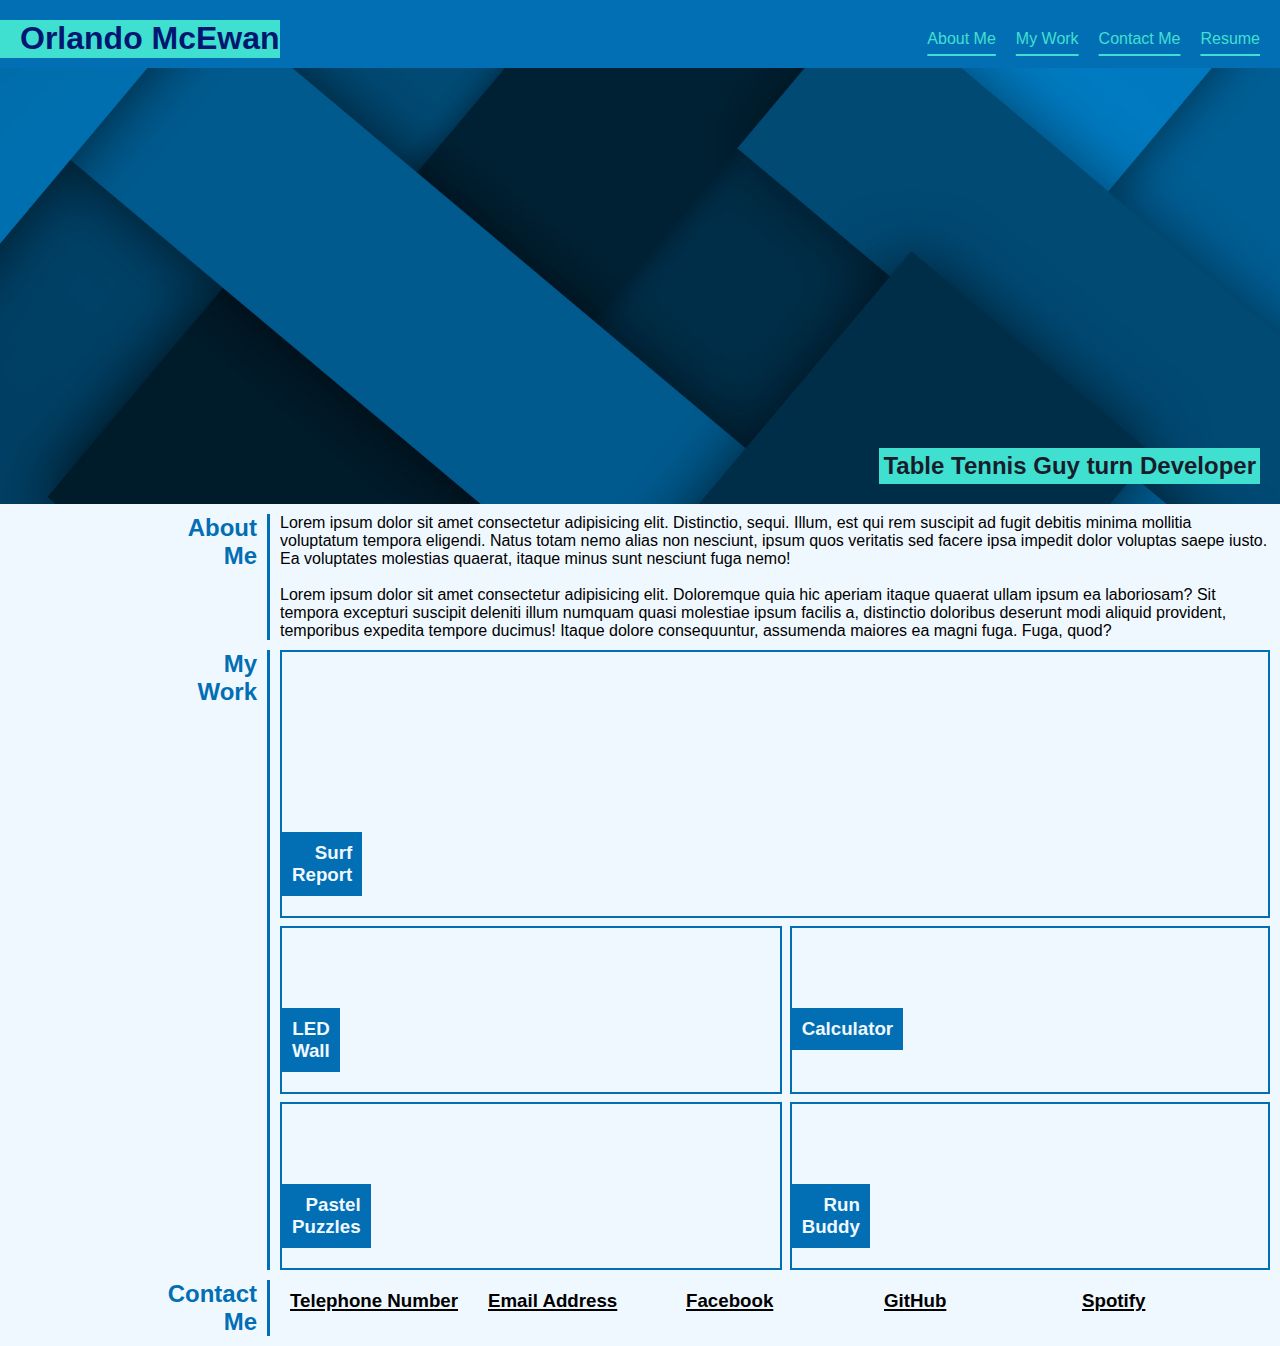
==== index.html @ d7944076 "clean up html and finish the outline with css" ====
<!DOCTYPE html>
<html lang="en">
    <head>
        <meta charset="UTF-8">
        <meta http-equiv="X-UA-Compatible" content="IE=edge">
        <meta name="viewport" content="width=device-width, initial-scale=1.0">
        <title>Orlando's Developer Portfolio</title>
        <link rel="stylesheet" href="assets/css/stylesheet.css" />
    </head>

    <body>
        <header>
            <h1>
                <a href="./index.html">Orlando McEwan</a>
            </h1>
            
            <!-- Navigation Section -->
            <nav>
                <ul>
                    <li>
                        <a href="#About-Me">About Me</a>
                    </li>
                    <li>
                        <a href="#Work"> My Work</a>
                    </li>
                    <li>
                        <a href="#Contact-Me">Contact Me</a>
                    </li>
                    <li>
                        <a href="#">Resume</a>
                    </li>
                </ul>
            </nav>
        </header>

        <!-- Hero Section -->
        <section class="hero">
            <h2>Table Tennis Guy turn Developer</h2>
        </section>

        <!-- About Me Section -->
        <section class="my-info">
            <div>
                <h2 id="About-Me">
                    <p>About</p>
                    <p>Me</p>
                </h2>
            </div>
            <article>
                <p>
                    Lorem ipsum dolor sit amet consectetur adipisicing elit. Distinctio, sequi. 
                    Illum, est qui rem suscipit ad fugit debitis minima mollitia voluptatum tempora eligendi. 
                    Natus totam nemo alias non nesciunt, ipsum quos veritatis sed facere ipsa impedit dolor voluptas saepe iusto. 
                    Ea voluptates molestias quaerat, itaque minus sunt nesciunt fuga nemo!
                </p>
                <br />
                <p>
                    Lorem ipsum dolor sit amet consectetur adipisicing elit. Doloremque quia hic aperiam itaque quaerat ullam ipsum ea laboriosam? 
                    Sit tempora excepturi suscipit deleniti illum numquam quasi molestiae ipsum facilis a, distinctio doloribus deserunt modi aliquid 
                    provident, temporibus expedita tempore ducimus! Itaque dolore consequuntur, assumenda maiores ea magni fuga. Fuga, quod?
                </p>
            </article>

        </section>

        <!-- Work/Resume -->
        <section class="my-work">
            <div>
                <h2 id="Work">
                    <p>My</p>
                    <p>Work</p>
                </h2>
            </div>
            <div class="projects">
                <div class="surf-report">
                    <h3>
                        <p>Surf</p>
                        <p>Report</p>
                    </h3>
                </div>
                <div class="led-wall">
                    <h3>
                        <p>LED</p>
                        <p>Wall</p>
                    </h3>
                </div>
                <div class="calculator">
                    <h3>Calculator</h3>
                </div>
                <div class="pastel-puzzles">
                    <h3>
                        <p>Pastel</p>
                        <p>Puzzles</p>
                    </h3>
                </div>
                <div class="run-buddy">
                    <h3>
                        <p>Run</p>
                        <p>Buddy</p>
                    </h3>
                </div>
            </div>
        </section>

        <!-- Contact Me Section -->
        <section class="contact-info">
            <div>
                <h2 id="Contact-Me">
                    <p>Contact</p>
                    <p>Me</p>
                </h2>
            </div>
            <section class="personal-info">
                <div>
                    <h3>Telephone Number</h3>
                </div>
                <div>
                    <h3>Email Address</h3>
                </div>
                <div>
                    <h3>Facebook</h3>
                </div>
                <div>
                    <h3>GitHub</h3>
                </div>
                <div>
                    <h3>Spotify</h3>
                </div>

            </section>
        </section>
    </body>
</html>
---- assets/css/stylesheet.css ----
* {
    margin: 0;
    padding: 0;
    box-sizing: border-box;
}

body {
    font-family: Arial, Helvetica, sans-serif;
    background-color: aliceblue;
}

/* Header styling starts here */
header {
    padding: 20px 10px 10px 0;
    display: flex;
    flex-flow: row wrap;
    justify-content: space-between;
    background-color: rgb(2, 110, 180);
}

header h1 {
    background-color: turquoise;
    padding: 0 0 0 20px;
}

header h1 a {
    color: rgb(0 23 114);
    text-decoration: none;
}

header nav ul {
    display: flex;
    flex-flow: row wrap;
    justify-content: space-between;
    list-style: none;
}

header nav ul li a {
    display: inline-block;
    padding: 10px 10px;
    text-decoration: underline 2px;
    text-underline-offset: 10px;
    color: turquoise;
}
/* Header styling ends here */

/* Hero styling begins here */
.hero {
    background-image: url("../images/hero-img-3.jpeg");
    background-size: cover;
    background-position:center;
    padding: 200px;
    display: flex;
    flex-flow: row wrap;
    justify-content: flex-end;
}

.hero h2 {
    color: rgba(24, 28, 44, 1);
    background-color: turquoise;
    position: relative;
    left: 180px;
    top: 180px;
    padding: 4px;
}
/* Hero styling ends here */

/* About Me styling starts here */
.my-info {
    display: flex;
    flex-flow: row wrap;
    justify-content: center;
    margin: 10px;
}

.my-info div {
    flex-basis: 15%;
    flex-grow: 1;
}

.my-info h2 {
    text-align: right;
    color: rgb(2 110 180);
}

.my-info article {
    border-left: solid 3px rgb(2 110 180);
    margin: 0 0 0 10px;
    padding: 0 0 0 10px;
    flex-basis: 75%;
    flex-grow: 1;
}
/* About Me styling ends here */

/* Work styling starts here */
.my-work {
    display: flex;
    flex-flow: row wrap;
    justify-content: center;
    margin: 10px;
}

.my-work div {
    flex-basis: 15%;
    flex-grow: 1;
}

.my-work h2 {
    text-align: right;
    color: rgb(2 110 180);
}

div.projects {
    display: flex;
    flex-flow: row wrap;
    justify-content: flex-start;
    border-left: solid 3px rgb(2 110 180);
    margin: 0 0 0 10px;
    padding: 0 0 0 10px;
    flex-basis: 75%;
    flex-grow: 1;
}

div.surf-report  {
    border:solid 2px rgb(2 110 180);
    margin: 0 0 4px 0;
    flex-basis: 100%;
    padding: 100px;
    display: flex;
    flex-flow: row wrap;
    justify-content: flex-start;
}

.surf-report h3 {
    background-color: rgb(2 110 180);
    position: relative;
    top: 80px;
    right: 100px;
    text-align: right;
    width: fit-content;
    padding: 10px;
    color: aliceblue;
}

div.led-wall {
    flex-basis: 50%;
    border: solid 2px rgb(2 110 180);
    margin: 4px 4px 4px 0;
    padding: 50px;
}

.led-wall h3 {
    background-color: rgb(2 110 180);
    position: relative;
    top: 30px;
    right: 50px;
    text-align: right;
    width: fit-content;
    padding: 10px;
    color: aliceblue;
}
    
div.calculator {
    border:solid 2px rgb(2 110 180);
    margin: 4px 0px 4px 4px;
    flex-grow: 50;
    padding: 50px;
}
    
.calculator h3 {
    background-color: rgb(2 110 180);
    position: relative;
    top: 30px;
    right: 50px;
    text-align: right;
    width: fit-content;
    padding: 10px;
    color: aliceblue;
} 

div.pastel-puzzles {
    flex-basis: 50%;
    border: solid 2px rgb(2 110 180);
    margin: 4px 4px 0px 0;
    padding: 50px;
}
    
.pastel-puzzles h3 {
    background-color: rgb(2 110 180);
    position: relative;
    top: 30px;
    right: 50px;
    text-align: right;
    width: fit-content;
    padding: 10px;
    color: aliceblue;
}
    
div.run-buddy {
    border:solid 2px rgb(2 110 180);
    margin: 4px 0px 0px 4px;
    flex-grow: 50;
    padding: 50px;
}
    
.run-buddy h3 {
    background-color: rgb(2 110 180);
    position: relative;
    top: 30px;
    right: 50px;
    text-align: right;
    width: fit-content;
    padding: 10px;
    color: aliceblue;
}

.contact-info {
    display: flex;
    flex-flow: row wrap;
    justify-content: center;
    margin: 10px;
}

.contact-info div {
    flex-basis: 15%;
    flex-grow:1;
}

.contact-info h2 {
    text-align: right;
    color: rgb(2 110 180);
}


.personal-info {
    display: flex;
    flex-flow: row wrap;
    justify-content: flex-start;
}

section.personal-info {
    border-left: solid 3px rgb(2 110 180);
    margin: 0 0 0 10px;
    padding: 0 0 0 10px;
    flex-basis: 75%;
    flex-grow:1;
}

.personal-info div {
    padding: 10px 10px;
    text-decoration: underline 2px;
    text-underline-offset: 2px;
    flex-basis: 20%
}
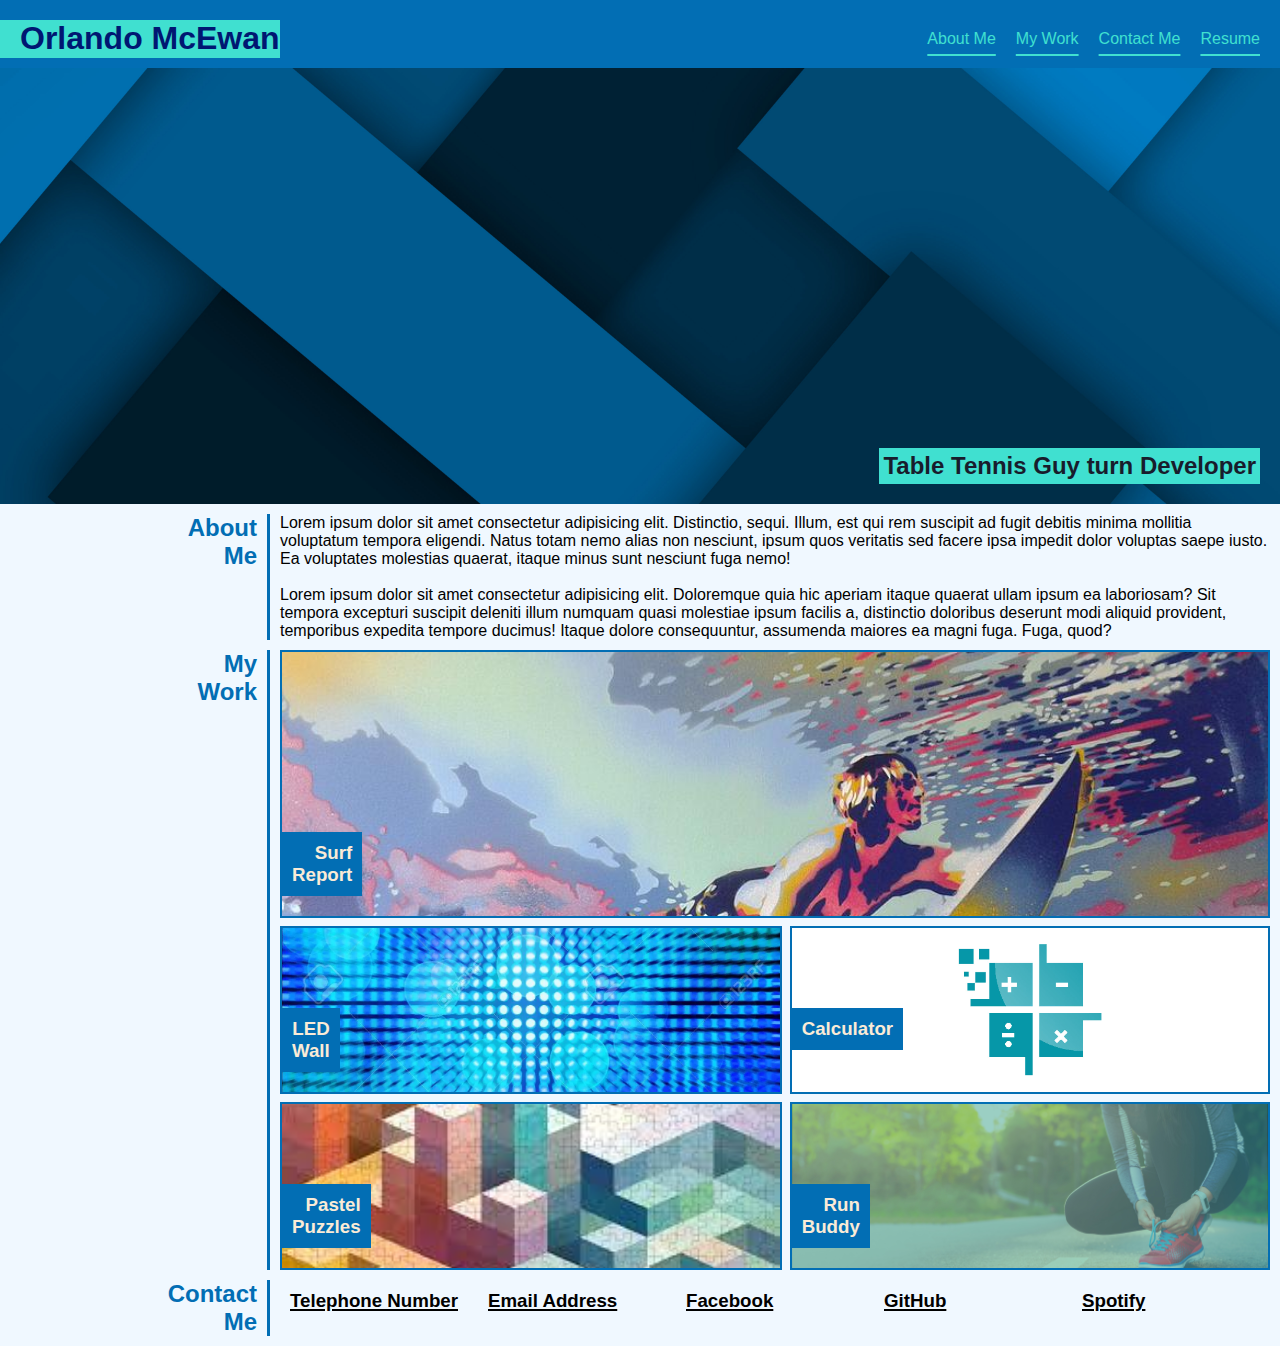
==== commit c00b5085: "add placeholder folders to my work" ====
--- a/index.html
+++ b/index.html
@@ -74,29 +74,41 @@
             <div class="projects">
                 <div class="surf-report">
                     <h3>
-                        <p>Surf</p>
-                        <p>Report</p>
+                        <a href="#">
+                            <p>Surf</p>
+                            <p>Report</p>
+                        </a>
                     </h3>
                 </div>
                 <div class="led-wall">
                     <h3>
-                        <p>LED</p>
-                        <p>Wall</p>
+                        <a href="#">
+                            <p>LED</p>
+                            <p>Wall</p>
+                        </a>
                     </h3>
                 </div>
                 <div class="calculator">
-                    <h3>Calculator</h3>
+                    <h3>
+                        <a href="#">
+                            Calculator
+                        </a>
+                    </h3>
                 </div>
                 <div class="pastel-puzzles">
                     <h3>
-                        <p>Pastel</p>
-                        <p>Puzzles</p>
+                        <a href="#">
+                            <p>Pastel</p>
+                            <p>Puzzles</p>
+                        </a>
                     </h3>
                 </div>
                 <div class="run-buddy">
                     <h3>
-                        <p>Run</p>
-                        <p>Buddy</p>
+                        <a href="https://omcewan.github.io/run-buddy/">
+                            <p>Run</p>
+                            <p>Buddy</p>
+                        </a>
                     </h3>
                 </div>
             </div>
--- a/assets/css/stylesheet.css
+++ b/assets/css/stylesheet.css
@@ -129,6 +129,9 @@
     display: flex;
     flex-flow: row wrap;
     justify-content: flex-start;
+    background-image: url("../images/surf-img.jpeg");
+    background-position: center;
+    background-size: cover;
 }
 
 .surf-report h3 {
@@ -139,14 +142,20 @@
     text-align: right;
     width: fit-content;
     padding: 10px;
-    color: aliceblue;
+}
+
+.surf-report a {
+    text-decoration: none;
+    color:antiquewhite
 }
 
 div.led-wall {
     flex-basis: 50%;
     border: solid 2px rgb(2 110 180);
     margin: 4px 4px 4px 0;
-    padding: 50px;
+    padding: 50px;background-image: url("../images/led-img.webp");
+    background-position: center;
+    background-size: cover;
 }
 
 .led-wall h3 {
@@ -157,7 +166,11 @@
     text-align: right;
     width: fit-content;
     padding: 10px;
-    color: aliceblue;
+}
+
+.led-wall a {
+    text-decoration: none;
+    color:antiquewhite
 }
     
 div.calculator {
@@ -165,6 +178,9 @@
     margin: 4px 0px 4px 4px;
     flex-grow: 50;
     padding: 50px;
+    background-image: url("../images/calculator-img.jpeg");
+    background-position: center;
+    background-size: cover;
 }
     
 .calculator h3 {
@@ -175,14 +191,26 @@
     text-align: right;
     width: fit-content;
     padding: 10px;
-    color: aliceblue;
 } 
+
+.calculator a {
+    text-decoration: none;
+    color:antiquewhite
+}
 
 div.pastel-puzzles {
     flex-basis: 50%;
     border: solid 2px rgb(2 110 180);
     margin: 4px 4px 0px 0;
     padding: 50px;
+    background-image: url("../images/pastel-puzzle-img.jpeg");
+    background-position: center;
+    background-size: cover;
+}
+
+.pastel-puzzles a {
+    text-decoration: none;
+    color:antiquewhite
 }
     
 .pastel-puzzles h3 {
@@ -193,7 +221,7 @@
     text-align: right;
     width: fit-content;
     padding: 10px;
-    color: aliceblue;
+    color:antiquewhite;
 }
     
 div.run-buddy {
@@ -201,6 +229,9 @@
     margin: 4px 0px 0px 4px;
     flex-grow: 50;
     padding: 50px;
+    background-image: url("../images/hero-bg.jpeg");
+    background-position: center;
+    background-size: cover;
 }
     
 .run-buddy h3 {
@@ -211,7 +242,11 @@
     text-align: right;
     width: fit-content;
     padding: 10px;
-    color: aliceblue;
+}
+
+.run-buddy a {
+    text-decoration: none;
+    color:antiquewhite
 }
 
 .contact-info {
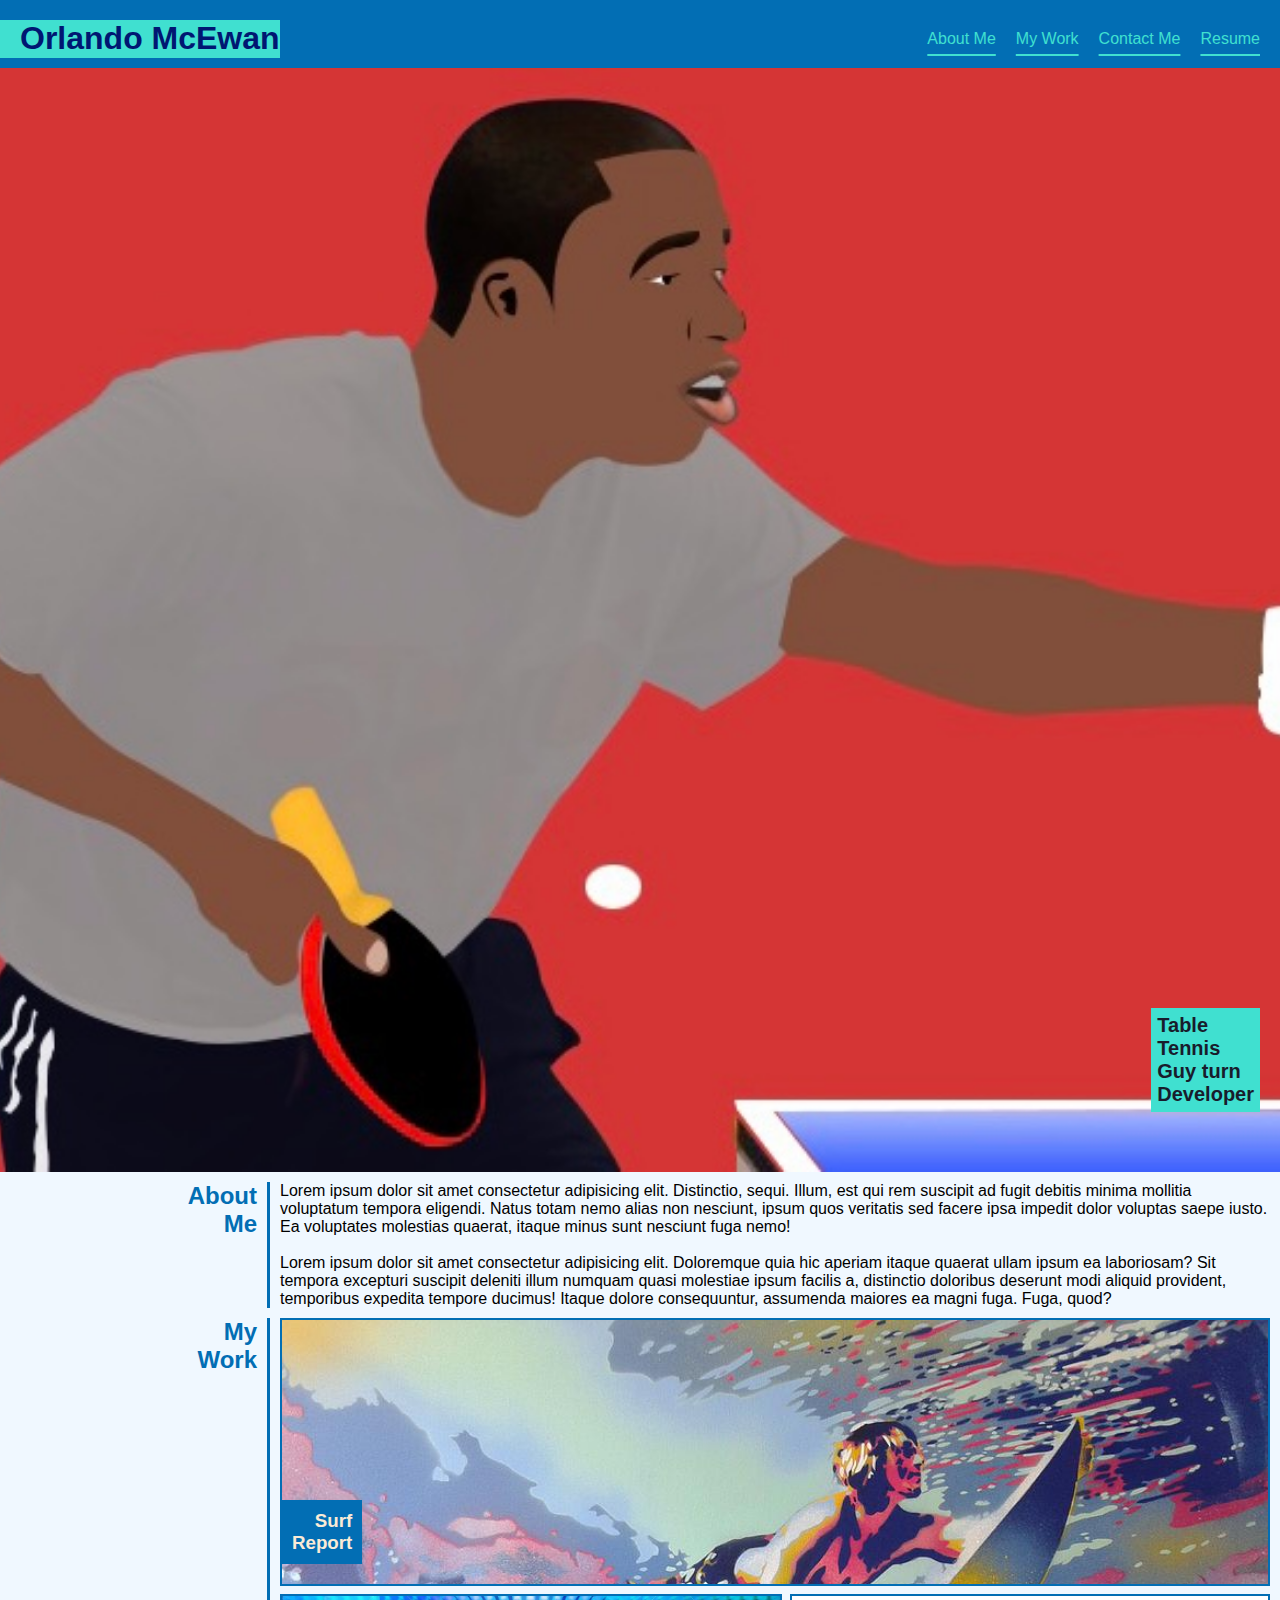
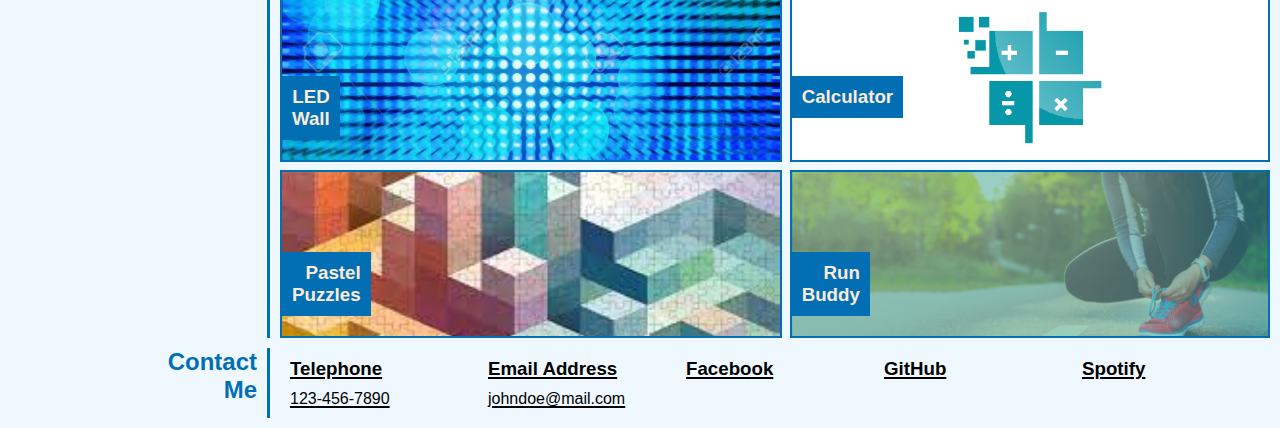
==== commit 08569e38: "add media queries and clean up code" ====
--- a/index.html
+++ b/index.html
@@ -74,7 +74,7 @@
             <div class="projects">
                 <div class="surf-report">
                     <h3>
-                        <a href="#">
+                        <a>
                             <p>Surf</p>
                             <p>Report</p>
                         </a>
@@ -82,7 +82,7 @@
                 </div>
                 <div class="led-wall">
                     <h3>
-                        <a href="#">
+                        <a>
                             <p>LED</p>
                             <p>Wall</p>
                         </a>
@@ -90,14 +90,14 @@
                 </div>
                 <div class="calculator">
                     <h3>
-                        <a href="#">
+                        <a>
                             Calculator
                         </a>
                     </h3>
                 </div>
                 <div class="pastel-puzzles">
                     <h3>
-                        <a href="#">
+                        <a>
                             <p>Pastel</p>
                             <p>Puzzles</p>
                         </a>
@@ -124,10 +124,12 @@
             </div>
             <section class="personal-info">
                 <div>
-                    <h3>Telephone Number</h3>
+                    <h3>Telephone</h3>
+                    <p>123-456-7890</p>
                 </div>
                 <div>
                     <h3>Email Address</h3>
+                    <p>johndoe@mail.com</p>
                 </div>
                 <div>
                     <h3>Facebook</h3>
--- a/assets/css/stylesheet.css
+++ b/assets/css/stylesheet.css
@@ -46,10 +46,10 @@
 
 /* Hero styling begins here */
 .hero {
-    background-image: url("../images/hero-img-3.jpeg");
-    background-size: cover;
-    background-position:center;
-    padding: 200px;
+    background-image: url("../images/IMG_0359_Original.jpg");
+    background-size: cover;
+    background-position: center;
+    padding: 500px;
     display: flex;
     flex-flow: row wrap;
     justify-content: flex-end;
@@ -59,9 +59,11 @@
     color: rgba(24, 28, 44, 1);
     background-color: turquoise;
     position: relative;
-    left: 180px;
-    top: 180px;
-    padding: 4px;
+    left: 480px;
+    top: 440px;
+    padding: 6px;
+    flex-basis: 36%;
+    font-size: 20px;
 }
 /* Hero styling ends here */
 
@@ -134,6 +136,10 @@
     background-size: cover;
 }
 
+div.surf-report:hover{
+    opacity: .5;
+}
+
 .surf-report h3 {
     background-color: rgb(2 110 180);
     position: relative;
@@ -156,6 +162,10 @@
     padding: 50px;background-image: url("../images/led-img.webp");
     background-position: center;
     background-size: cover;
+}
+
+div.led-wall:hover{
+    opacity: .5;
 }
 
 .led-wall h3 {
@@ -182,6 +192,10 @@
     background-position: center;
     background-size: cover;
 }
+
+div.calculator:hover{
+    opacity: .5;
+}
     
 .calculator h3 {
     background-color: rgb(2 110 180);
@@ -206,6 +220,10 @@
     background-image: url("../images/pastel-puzzle-img.jpeg");
     background-position: center;
     background-size: cover;
+}
+
+div.pastel-puzzles:hover{
+    opacity: .5;
 }
 
 .pastel-puzzles a {
@@ -233,6 +251,10 @@
     background-position: center;
     background-size: cover;
 }
+
+div.run-buddy:hover{
+    opacity: .5;
+}
     
 .run-buddy h3 {
     background-color: rgb(2 110 180);
@@ -249,6 +271,9 @@
     color:antiquewhite
 }
 
+/* Work Styling Ends here */
+
+/* Contact Info styling starts here */
 .contact-info {
     display: flex;
     flex-flow: row wrap;
@@ -287,3 +312,130 @@
     text-underline-offset: 2px;
     flex-basis: 20%
 }
+
+.personal-info p{
+    margin-top: 10px;
+}
+/* Contact info syling ends here */
+
+/* MEDIA QUERY FOR SMALLER DESKTOPS SCREENS AND SMALLER */
+@media screen and (max-width: 980px) {
+    .hero {
+        padding: 220px
+    }
+
+    .hero h2 {
+        left: 205px;
+        top: 200px;
+        font-size: 20px;
+    }
+
+    .personal-info h3 {
+        font-size: 18px;
+    }
+
+    .personal-info p {
+        font-size: 16px
+    }
+
+    .personal-info  div {
+        flex-basis: auto;
+    }
+}
+
+/* MEDIA QUERY FOR TABLETS AND SMALLER */
+@media screen and (max-width: 768px) {
+    .hero {
+        padding: 170px
+    }
+
+    .hero h2 {
+        left: 156px;
+        top: 156px;
+        font-size: 20px;
+        flex-basis: 0%;
+    }
+
+    .personal-info h3 {
+        font-size: 18px;
+    }
+
+    .personal-info p {
+        font-size: 16px
+    }
+
+    .personal-info div {
+        flex-basis: auto;
+    }
+
+}
+
+/* MEDIA QUERY FOR PHONE SCREENS AND SMALLER */
+@media screen and (max-width: 575px) {
+    header h1 {
+        padding: 0 0 0 8px;
+    }
+
+    header h1 a {
+        font-size: 20px;
+    }
+
+    header nav ul li a {
+        padding: 10px 4px;
+        font-size: 14px;
+    }
+
+    .hero {
+        padding: 126px
+    }
+
+    .hero h2 {
+        left: 114px;
+        top: 118px;
+        font-size: 16px;
+    }
+
+    .my-info p{
+        font-size: 20px;
+    }
+
+    .my-info article p {
+        font-size: 12px;
+    }
+
+    .my-work p {
+        font-size: 20px;
+    }
+
+    div.led-wall{
+        flex-basis: 47%;
+    }
+
+    div.calculator {
+        flex-grow: 49;
+    }
+
+    div.pastel-puzzles {
+        flex-basis: 47%;
+    }
+
+    div.run-buddy {
+        flex-grow: 49;
+    }
+
+    .contact-info p {
+        font-size: 20px;
+    }
+
+    .personal-info h3 {
+        font-size: 14px;
+    }
+
+    .personal-info p {
+        font-size: 12px;
+    }
+
+    .personal-info div {
+        flex-basis: auto;
+    }
+}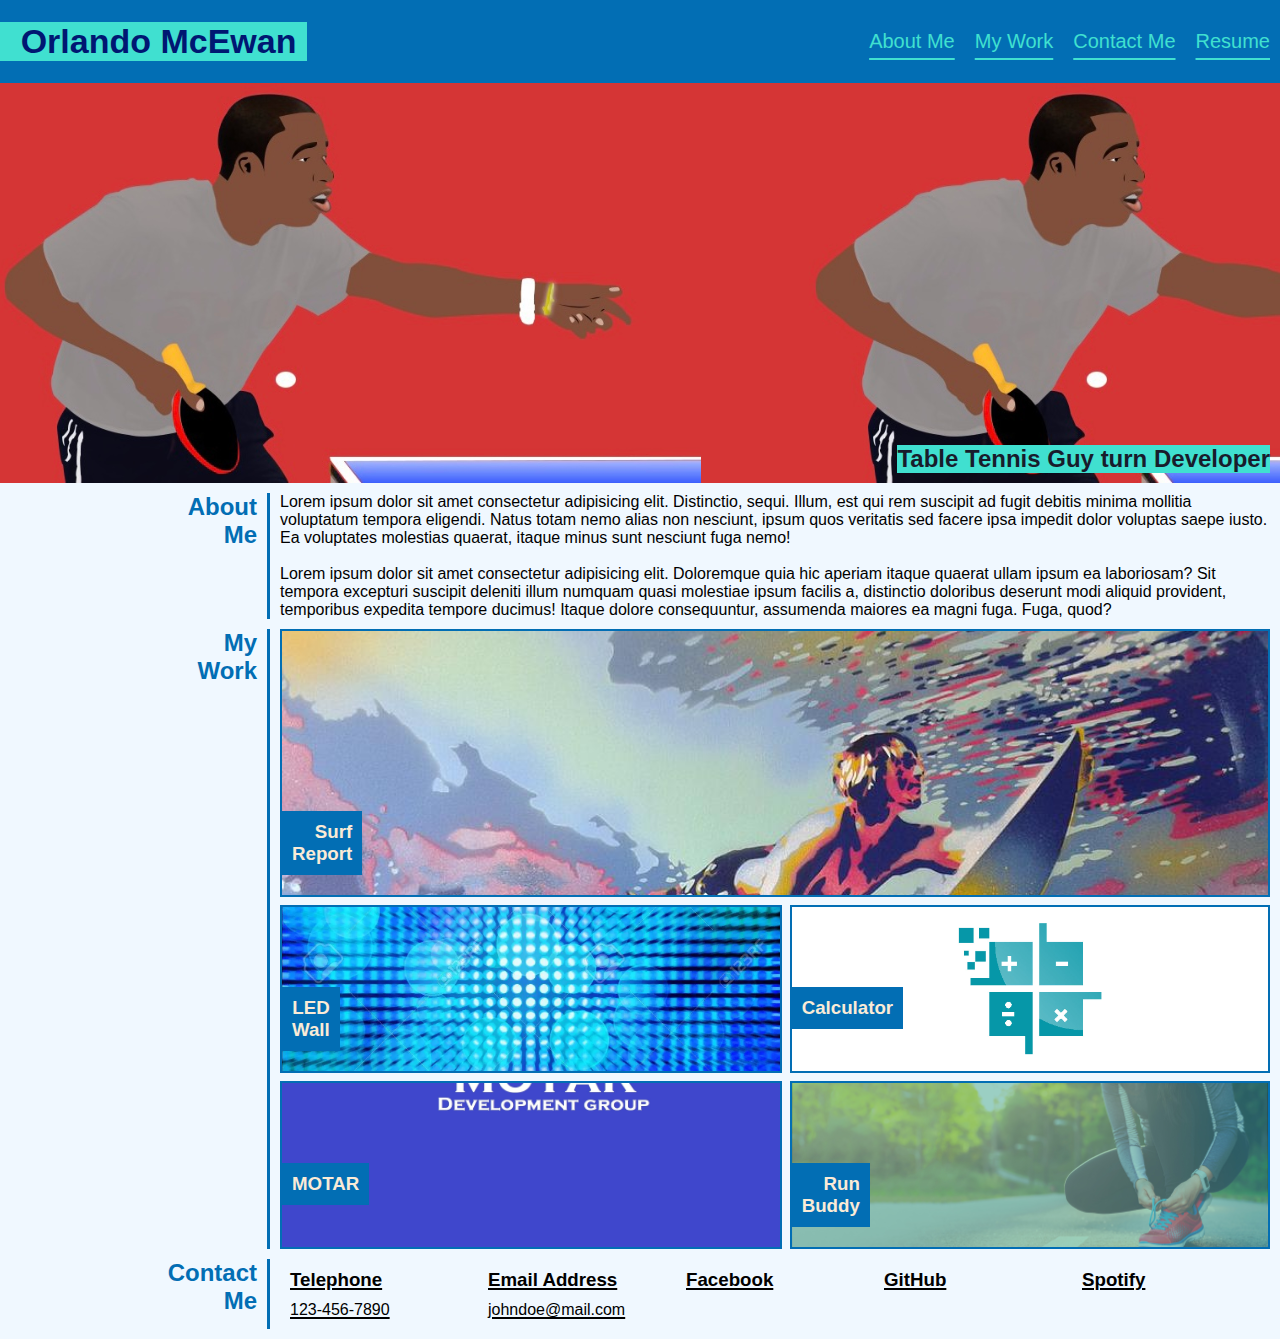
==== commit cbe08be5: "header and hero styling" ====
--- a/index.html
+++ b/index.html
@@ -1,147 +1,147 @@
 <!DOCTYPE html>
 <html lang="en">
-    <head>
-        <meta charset="UTF-8">
-        <meta http-equiv="X-UA-Compatible" content="IE=edge">
-        <meta name="viewport" content="width=device-width, initial-scale=1.0">
-        <title>Orlando's Developer Portfolio</title>
-        <link rel="stylesheet" href="assets/css/stylesheet.css" />
-    </head>
+  <head>
+    <meta charset="UTF-8" />
+    <meta http-equiv="X-UA-Compatible" content="IE=edge" />
+    <meta name="viewport" content="width=device-width, initial-scale=1.0" />
+    <title>Orlando's Developer Portfolio</title>
+    <link rel="stylesheet" href="assets/css/stylesheet.css" />
+  </head>
 
-    <body>
-        <header>
-            <h1>
-                <a href="./index.html">Orlando McEwan</a>
-            </h1>
-            
-            <!-- Navigation Section -->
-            <nav>
-                <ul>
-                    <li>
-                        <a href="#About-Me">About Me</a>
-                    </li>
-                    <li>
-                        <a href="#Work"> My Work</a>
-                    </li>
-                    <li>
-                        <a href="#Contact-Me">Contact Me</a>
-                    </li>
-                    <li>
-                        <a href="#">Resume</a>
-                    </li>
-                </ul>
-            </nav>
-        </header>
+  <body>
+    <header>
+      <h1>
+        <a href="./index.html">Orlando McEwan</a>
+      </h1>
 
-        <!-- Hero Section -->
-        <section class="hero">
-            <h2>Table Tennis Guy turn Developer</h2>
-        </section>
+      <!-- Navigation Section -->
+      <nav>
+        <ul>
+          <li>
+            <a href="#About-Me">About Me</a>
+          </li>
+          <li>
+            <a href="#Work"> My Work</a>
+          </li>
+          <li>
+            <a href="#Contact-Me">Contact Me</a>
+          </li>
+          <li>
+            <a href="#">Resume</a>
+          </li>
+        </ul>
+      </nav>
+    </header>
 
-        <!-- About Me Section -->
-        <section class="my-info">
-            <div>
-                <h2 id="About-Me">
-                    <p>About</p>
-                    <p>Me</p>
-                </h2>
-            </div>
-            <article>
-                <p>
-                    Lorem ipsum dolor sit amet consectetur adipisicing elit. Distinctio, sequi. 
-                    Illum, est qui rem suscipit ad fugit debitis minima mollitia voluptatum tempora eligendi. 
-                    Natus totam nemo alias non nesciunt, ipsum quos veritatis sed facere ipsa impedit dolor voluptas saepe iusto. 
-                    Ea voluptates molestias quaerat, itaque minus sunt nesciunt fuga nemo!
-                </p>
-                <br />
-                <p>
-                    Lorem ipsum dolor sit amet consectetur adipisicing elit. Doloremque quia hic aperiam itaque quaerat ullam ipsum ea laboriosam? 
-                    Sit tempora excepturi suscipit deleniti illum numquam quasi molestiae ipsum facilis a, distinctio doloribus deserunt modi aliquid 
-                    provident, temporibus expedita tempore ducimus! Itaque dolore consequuntur, assumenda maiores ea magni fuga. Fuga, quod?
-                </p>
-            </article>
+    <!-- Hero Section -->
+    <section class="hero">
+      <h2>Table Tennis Guy turn Developer</h2>
+    </section>
 
-        </section>
+    <!-- About Me Section -->
+    <section class="my-info">
+      <div>
+        <h2 id="About-Me">
+          <p>About</p>
+          <p>Me</p>
+        </h2>
+      </div>
+      <article>
+        <p>
+          Lorem ipsum dolor sit amet consectetur adipisicing elit. Distinctio,
+          sequi. Illum, est qui rem suscipit ad fugit debitis minima mollitia
+          voluptatum tempora eligendi. Natus totam nemo alias non nesciunt,
+          ipsum quos veritatis sed facere ipsa impedit dolor voluptas saepe
+          iusto. Ea voluptates molestias quaerat, itaque minus sunt nesciunt
+          fuga nemo!
+        </p>
+        <br />
+        <p>
+          Lorem ipsum dolor sit amet consectetur adipisicing elit. Doloremque
+          quia hic aperiam itaque quaerat ullam ipsum ea laboriosam? Sit tempora
+          excepturi suscipit deleniti illum numquam quasi molestiae ipsum
+          facilis a, distinctio doloribus deserunt modi aliquid provident,
+          temporibus expedita tempore ducimus! Itaque dolore consequuntur,
+          assumenda maiores ea magni fuga. Fuga, quod?
+        </p>
+      </article>
+    </section>
 
-        <!-- Work/Resume -->
-        <section class="my-work">
-            <div>
-                <h2 id="Work">
-                    <p>My</p>
-                    <p>Work</p>
-                </h2>
-            </div>
-            <div class="projects">
-                <div class="surf-report">
-                    <h3>
-                        <a>
-                            <p>Surf</p>
-                            <p>Report</p>
-                        </a>
-                    </h3>
-                </div>
-                <div class="led-wall">
-                    <h3>
-                        <a>
-                            <p>LED</p>
-                            <p>Wall</p>
-                        </a>
-                    </h3>
-                </div>
-                <div class="calculator">
-                    <h3>
-                        <a>
-                            Calculator
-                        </a>
-                    </h3>
-                </div>
-                <div class="pastel-puzzles">
-                    <h3>
-                        <a>
-                            <p>Pastel</p>
-                            <p>Puzzles</p>
-                        </a>
-                    </h3>
-                </div>
-                <div class="run-buddy">
-                    <h3>
-                        <a href="https://omcewan.github.io/run-buddy/">
-                            <p>Run</p>
-                            <p>Buddy</p>
-                        </a>
-                    </h3>
-                </div>
-            </div>
-        </section>
+    <!-- Work/Resume -->
+    <section class="my-work">
+      <div>
+        <h2 id="Work">
+          <p>My</p>
+          <p>Work</p>
+        </h2>
+      </div>
+      <div class="projects">
+        <div class="surf-report">
+          <h3>
+            <a>
+              <p>Surf</p>
+              <p>Report</p>
+            </a>
+          </h3>
+        </div>
+        <div class="led-wall">
+          <h3>
+            <a>
+              <p>LED</p>
+              <p>Wall</p>
+            </a>
+          </h3>
+        </div>
+        <div class="calculator">
+          <h3>
+            <a> Calculator </a>
+          </h3>
+        </div>
+        <div class="motar">
+          <h3>
+            <a href="https://rickylovescode.github.io/MOTAR/">
+              <p>MOTAR</p>
+            </a>
+          </h3>
+        </div>
+        <div class="run-buddy">
+          <h3>
+            <a href="https://omcewan.github.io/run-buddy/">
+              <p>Run</p>
+              <p>Buddy</p>
+            </a>
+          </h3>
+        </div>
+      </div>
+    </section>
 
-        <!-- Contact Me Section -->
-        <section class="contact-info">
-            <div>
-                <h2 id="Contact-Me">
-                    <p>Contact</p>
-                    <p>Me</p>
-                </h2>
-            </div>
-            <section class="personal-info">
-                <div>
-                    <h3>Telephone</h3>
-                    <p>123-456-7890</p>
-                </div>
-                <div>
-                    <h3>Email Address</h3>
-                    <p>johndoe@mail.com</p>
-                </div>
-                <div>
-                    <h3>Facebook</h3>
-                </div>
-                <div>
-                    <h3>GitHub</h3>
-                </div>
-                <div>
-                    <h3>Spotify</h3>
-                </div>
-
-            </section>
-        </section>
-    </body>
-</html>+    <!-- Contact Me Section -->
+    <section class="contact-info">
+      <div>
+        <h2 id="Contact-Me">
+          <p>Contact</p>
+          <p>Me</p>
+        </h2>
+      </div>
+      <section class="personal-info">
+        <div>
+          <h3>Telephone</h3>
+          <p>123-456-7890</p>
+        </div>
+        <div>
+          <h3>Email Address</h3>
+          <p>johndoe@mail.com</p>
+        </div>
+        <div>
+          <h3>Facebook</h3>
+        </div>
+        <div>
+          <h3>GitHub</h3>
+        </div>
+        <div>
+          <h3>Spotify</h3>
+        </div>
+      </section>
+    </section>
+  </body>
+</html>
--- a/assets/css/stylesheet.css
+++ b/assets/css/stylesheet.css
@@ -1,441 +1,450 @@
 * {
-    margin: 0;
-    padding: 0;
-    box-sizing: border-box;
+  margin: 0;
+  padding: 0;
+  box-sizing: border-box;
 }
 
 body {
-    font-family: Arial, Helvetica, sans-serif;
-    background-color: aliceblue;
+  font-family: Arial, Helvetica, sans-serif;
+  background-color: aliceblue;
 }
 
 /* Header styling starts here */
 header {
-    padding: 20px 10px 10px 0;
-    display: flex;
-    flex-flow: row wrap;
-    justify-content: space-between;
-    background-color: rgb(2, 110, 180);
+  padding: 20px 0;
+  display: flex;
+  flex-flow: row wrap;
+  justify-content: space-between;
+  background-color: rgb(2, 110, 180);
 }
 
 header h1 {
     background-color: turquoise;
-    padding: 0 0 0 20px;
+    padding-left: 10px;
+    flex-basis: 24%;
+    align-self: center;
+    font-size: 34px;
+    text-align: center;
 }
 
 header h1 a {
-    color: rgb(0 23 114);
-    text-decoration: none;
+  color: rgb(0 23 114);
+  text-decoration: none;
+}
+
+header nav {
+    display: flex;
+    align-items: center;
 }
 
 header nav ul {
-    display: flex;
-    flex-flow: row wrap;
-    justify-content: space-between;
-    list-style: none;
+  display: flex;
+  flex-flow: row wrap;
+  justify-content: space-between;
+  list-style: none;
 }
 
 header nav ul li a {
-    display: inline-block;
-    padding: 10px 10px;
-    text-decoration: underline 2px;
-    text-underline-offset: 10px;
-    color: turquoise;
+  display: inline-block;
+  padding: 10px 10px;
+  text-decoration: underline 2px;
+  text-underline-offset: 10px;
+  color: turquoise;
+  font-size: 20px;
 }
 /* Header styling ends here */
 
 /* Hero styling begins here */
 .hero {
-    background-image: url("../images/IMG_0359_Original.jpg");
-    background-size: cover;
-    background-position: center;
-    padding: 500px;
-    display: flex;
-    flex-flow: row wrap;
-    justify-content: flex-end;
+  background-image: url("../images/IMG_0359_Original.jpg");
+  background-size: contain;
+  background-position-x: -110px;
+  /* padding: 500px; */
+  height: 400px;
+  display: flex;
+  flex-flow: row wrap;
+  justify-content: flex-end;
 }
 
 .hero h2 {
-    color: rgba(24, 28, 44, 1);
-    background-color: turquoise;
-    position: relative;
-    left: 480px;
-    top: 440px;
-    padding: 6px;
-    flex-basis: 36%;
-    font-size: 20px;
+  color: rgba(24, 28, 44, 1);
+  background-color: turquoise;
+  font-size: 24px;
+  text-align: center;
+  align-self: flex-end;
+  margin: 10px;
 }
 /* Hero styling ends here */
 
 /* About Me styling starts here */
 .my-info {
-    display: flex;
-    flex-flow: row wrap;
-    justify-content: center;
-    margin: 10px;
+  display: flex;
+  flex-flow: row wrap;
+  justify-content: center;
+  margin: 10px;
 }
 
 .my-info div {
-    flex-basis: 15%;
-    flex-grow: 1;
+  flex-basis: 15%;
+  flex-grow: 1;
 }
 
 .my-info h2 {
-    text-align: right;
-    color: rgb(2 110 180);
+  text-align: right;
+  color: rgb(2 110 180);
 }
 
 .my-info article {
-    border-left: solid 3px rgb(2 110 180);
-    margin: 0 0 0 10px;
-    padding: 0 0 0 10px;
-    flex-basis: 75%;
-    flex-grow: 1;
+  border-left: solid 3px rgb(2 110 180);
+  margin: 0 0 0 10px;
+  padding: 0 0 0 10px;
+  flex-basis: 75%;
+  flex-grow: 1;
 }
 /* About Me styling ends here */
 
 /* Work styling starts here */
 .my-work {
-    display: flex;
-    flex-flow: row wrap;
-    justify-content: center;
-    margin: 10px;
+  display: flex;
+  flex-flow: row wrap;
+  justify-content: center;
+  margin: 10px;
 }
 
 .my-work div {
-    flex-basis: 15%;
-    flex-grow: 1;
+  flex-basis: 15%;
+  flex-grow: 1;
 }
 
 .my-work h2 {
-    text-align: right;
-    color: rgb(2 110 180);
+  text-align: right;
+  color: rgb(2 110 180);
 }
 
 div.projects {
-    display: flex;
-    flex-flow: row wrap;
-    justify-content: flex-start;
-    border-left: solid 3px rgb(2 110 180);
-    margin: 0 0 0 10px;
-    padding: 0 0 0 10px;
-    flex-basis: 75%;
-    flex-grow: 1;
-}
-
-div.surf-report  {
-    border:solid 2px rgb(2 110 180);
-    margin: 0 0 4px 0;
-    flex-basis: 100%;
-    padding: 100px;
-    display: flex;
-    flex-flow: row wrap;
-    justify-content: flex-start;
-    background-image: url("../images/surf-img.jpeg");
-    background-position: center;
-    background-size: cover;
-}
-
-div.surf-report:hover{
-    opacity: .5;
+  display: flex;
+  flex-flow: row wrap;
+  justify-content: flex-start;
+  border-left: solid 3px rgb(2 110 180);
+  margin: 0 0 0 10px;
+  padding: 0 0 0 10px;
+  flex-basis: 75%;
+  flex-grow: 1;
+}
+
+div.surf-report {
+  border: solid 2px rgb(2 110 180);
+  margin: 0 0 4px 0;
+  flex-basis: 100%;
+  padding: 100px;
+  display: flex;
+  flex-flow: row wrap;
+  justify-content: flex-start;
+  background-image: url("../images/surf-img.jpeg");
+  background-position: center;
+  background-size: cover;
+}
+
+div.surf-report:hover {
+  opacity: 0.5;
 }
 
 .surf-report h3 {
-    background-color: rgb(2 110 180);
-    position: relative;
-    top: 80px;
-    right: 100px;
-    text-align: right;
-    width: fit-content;
-    padding: 10px;
+  background-color: rgb(2 110 180);
+  position: relative;
+  top: 80px;
+  right: 100px;
+  text-align: right;
+  width: fit-content;
+  padding: 10px;
 }
 
 .surf-report a {
-    text-decoration: none;
-    color:antiquewhite
+  text-decoration: none;
+  color: antiquewhite;
 }
 
 div.led-wall {
-    flex-basis: 50%;
-    border: solid 2px rgb(2 110 180);
-    margin: 4px 4px 4px 0;
-    padding: 50px;background-image: url("../images/led-img.webp");
-    background-position: center;
-    background-size: cover;
-}
-
-div.led-wall:hover{
-    opacity: .5;
+  flex-basis: 50%;
+  border: solid 2px rgb(2 110 180);
+  margin: 4px 4px 4px 0;
+  padding: 50px;
+  background-image: url("../images/led-img.webp");
+  background-position: center;
+  background-size: cover;
+}
+
+div.led-wall:hover {
+  opacity: 0.5;
 }
 
 .led-wall h3 {
-    background-color: rgb(2 110 180);
-    position: relative;
-    top: 30px;
-    right: 50px;
-    text-align: right;
-    width: fit-content;
-    padding: 10px;
+  background-color: rgb(2 110 180);
+  position: relative;
+  top: 30px;
+  right: 50px;
+  text-align: right;
+  width: fit-content;
+  padding: 10px;
 }
 
 .led-wall a {
-    text-decoration: none;
-    color:antiquewhite
-}
-    
+  text-decoration: none;
+  color: antiquewhite;
+}
+
 div.calculator {
-    border:solid 2px rgb(2 110 180);
-    margin: 4px 0px 4px 4px;
-    flex-grow: 50;
-    padding: 50px;
-    background-image: url("../images/calculator-img.jpeg");
-    background-position: center;
-    background-size: cover;
-}
-
-div.calculator:hover{
-    opacity: .5;
-}
-    
+  border: solid 2px rgb(2 110 180);
+  margin: 4px 0px 4px 4px;
+  flex-grow: 50;
+  padding: 50px;
+  background-image: url("../images/calculator-img.jpeg");
+  background-position: center;
+  background-size: cover;
+}
+
+div.calculator:hover {
+  opacity: 0.5;
+}
+
 .calculator h3 {
-    background-color: rgb(2 110 180);
-    position: relative;
-    top: 30px;
-    right: 50px;
-    text-align: right;
-    width: fit-content;
-    padding: 10px;
-} 
+  background-color: rgb(2 110 180);
+  position: relative;
+  top: 30px;
+  right: 50px;
+  text-align: right;
+  width: fit-content;
+  padding: 10px;
+}
 
 .calculator a {
-    text-decoration: none;
-    color:antiquewhite
-}
-
-div.pastel-puzzles {
-    flex-basis: 50%;
-    border: solid 2px rgb(2 110 180);
-    margin: 4px 4px 0px 0;
-    padding: 50px;
-    background-image: url("../images/pastel-puzzle-img.jpeg");
-    background-position: center;
-    background-size: cover;
-}
-
-div.pastel-puzzles:hover{
-    opacity: .5;
-}
-
-.pastel-puzzles a {
-    text-decoration: none;
-    color:antiquewhite
-}
-    
-.pastel-puzzles h3 {
-    background-color: rgb(2 110 180);
-    position: relative;
-    top: 30px;
-    right: 50px;
-    text-align: right;
-    width: fit-content;
-    padding: 10px;
-    color:antiquewhite;
-}
-    
+  text-decoration: none;
+  color: antiquewhite;
+}
+
+div.motar {
+  flex-basis: 50%;
+  border: solid 2px rgb(2 110 180);
+  margin: 4px 4px 0px 0;
+  padding: 50px;
+  background-image: url("../images/motar.jpg");
+  background-position: center;
+  background-size: cover;
+}
+
+div.motar:hover {
+  opacity: 0.5;
+}
+
+.motar a {
+  text-decoration: none;
+  color: antiquewhite;
+}
+
+.motar h3 {
+  background-color: rgb(2 110 180);
+  position: relative;
+  top: 30px;
+  right: 50px;
+  text-align: right;
+  width: fit-content;
+  padding: 10px;
+  color: antiquewhite;
+}
+
 div.run-buddy {
-    border:solid 2px rgb(2 110 180);
-    margin: 4px 0px 0px 4px;
-    flex-grow: 50;
-    padding: 50px;
-    background-image: url("../images/hero-bg.jpeg");
-    background-position: center;
-    background-size: cover;
-}
-
-div.run-buddy:hover{
-    opacity: .5;
-}
-    
+  border: solid 2px rgb(2 110 180);
+  margin: 4px 0px 0px 4px;
+  flex-grow: 50;
+  padding: 50px;
+  background-image: url("../images/hero-bg.jpeg");
+  background-position: center;
+  background-size: cover;
+}
+
+div.run-buddy:hover {
+  opacity: 0.5;
+}
+
 .run-buddy h3 {
-    background-color: rgb(2 110 180);
-    position: relative;
-    top: 30px;
-    right: 50px;
-    text-align: right;
-    width: fit-content;
-    padding: 10px;
+  background-color: rgb(2 110 180);
+  position: relative;
+  top: 30px;
+  right: 50px;
+  text-align: right;
+  width: fit-content;
+  padding: 10px;
 }
 
 .run-buddy a {
-    text-decoration: none;
-    color:antiquewhite
+  text-decoration: none;
+  color: antiquewhite;
 }
 
 /* Work Styling Ends here */
 
 /* Contact Info styling starts here */
 .contact-info {
-    display: flex;
-    flex-flow: row wrap;
-    justify-content: center;
-    margin: 10px;
+  display: flex;
+  flex-flow: row wrap;
+  justify-content: center;
+  margin: 10px;
 }
 
 .contact-info div {
-    flex-basis: 15%;
-    flex-grow:1;
+  flex-basis: 15%;
+  flex-grow: 1;
 }
 
 .contact-info h2 {
-    text-align: right;
-    color: rgb(2 110 180);
-}
-
+  text-align: right;
+  color: rgb(2 110 180);
+}
 
 .personal-info {
-    display: flex;
-    flex-flow: row wrap;
-    justify-content: flex-start;
+  display: flex;
+  flex-flow: row wrap;
+  justify-content: flex-start;
 }
 
 section.personal-info {
-    border-left: solid 3px rgb(2 110 180);
-    margin: 0 0 0 10px;
-    padding: 0 0 0 10px;
-    flex-basis: 75%;
-    flex-grow:1;
+  border-left: solid 3px rgb(2 110 180);
+  margin: 0 0 0 10px;
+  padding: 0 0 0 10px;
+  flex-basis: 75%;
+  flex-grow: 1;
 }
 
 .personal-info div {
-    padding: 10px 10px;
-    text-decoration: underline 2px;
-    text-underline-offset: 2px;
-    flex-basis: 20%
-}
-
-.personal-info p{
-    margin-top: 10px;
+  padding: 10px 10px;
+  text-decoration: underline 2px;
+  text-underline-offset: 2px;
+  flex-basis: 20%;
+}
+
+.personal-info p {
+  margin-top: 10px;
 }
 /* Contact info syling ends here */
 
 /* MEDIA QUERY FOR SMALLER DESKTOPS SCREENS AND SMALLER */
+
 @media screen and (max-width: 980px) {
-    .hero {
-        padding: 220px
-    }
-
-    .hero h2 {
-        left: 205px;
-        top: 200px;
-        font-size: 20px;
-    }
-
-    .personal-info h3 {
-        font-size: 18px;
-    }
-
-    .personal-info p {
-        font-size: 16px
-    }
-
-    .personal-info  div {
-        flex-basis: auto;
-    }
+  .hero {
+    padding: 220px;
+  }
+
+  .hero h2 {
+    left: 205px;
+    top: 200px;
+    font-size: 20px;
+  }
+
+  .personal-info h3 {
+    font-size: 18px;
+  }
+
+  .personal-info p {
+    font-size: 16px;
+  }
+
+  .personal-info div {
+    flex-basis: auto;
+  }
 }
 
 /* MEDIA QUERY FOR TABLETS AND SMALLER */
 @media screen and (max-width: 768px) {
-    .hero {
-        padding: 170px
-    }
-
-    .hero h2 {
-        left: 156px;
-        top: 156px;
-        font-size: 20px;
-        flex-basis: 0%;
-    }
-
-    .personal-info h3 {
-        font-size: 18px;
-    }
-
-    .personal-info p {
-        font-size: 16px
-    }
-
-    .personal-info div {
-        flex-basis: auto;
-    }
-
+  .hero {
+    padding: 170px;
+  }
+
+  .hero h2 {
+    left: 156px;
+    top: 156px;
+    font-size: 20px;
+    flex-basis: 0%;
+  }
+
+  .personal-info h3 {
+    font-size: 18px;
+  }
+
+  .personal-info p {
+    font-size: 16px;
+  }
+
+  .personal-info div {
+    flex-basis: auto;
+  }
 }
 
 /* MEDIA QUERY FOR PHONE SCREENS AND SMALLER */
 @media screen and (max-width: 575px) {
-    header h1 {
-        padding: 0 0 0 8px;
-    }
-
-    header h1 a {
-        font-size: 20px;
-    }
-
-    header nav ul li a {
-        padding: 10px 4px;
-        font-size: 14px;
-    }
-
-    .hero {
-        padding: 126px
-    }
-
-    .hero h2 {
-        left: 114px;
-        top: 118px;
-        font-size: 16px;
-    }
-
-    .my-info p{
-        font-size: 20px;
-    }
-
-    .my-info article p {
-        font-size: 12px;
-    }
-
-    .my-work p {
-        font-size: 20px;
-    }
-
-    div.led-wall{
-        flex-basis: 47%;
-    }
-
-    div.calculator {
-        flex-grow: 49;
-    }
-
-    div.pastel-puzzles {
-        flex-basis: 47%;
-    }
-
-    div.run-buddy {
-        flex-grow: 49;
-    }
-
-    .contact-info p {
-        font-size: 20px;
-    }
-
-    .personal-info h3 {
-        font-size: 14px;
-    }
-
-    .personal-info p {
-        font-size: 12px;
-    }
-
-    .personal-info div {
-        flex-basis: auto;
-    }
-}+  header h1 {
+    padding: 0 0 0 8px;
+  }
+
+  header h1 a {
+    font-size: 20px;
+  }
+
+  header nav ul li a {
+    padding: 10px 4px;
+    font-size: 14px;
+  }
+
+  .hero {
+    padding: 126px;
+  }
+
+  .hero h2 {
+    left: 114px;
+    top: 118px;
+    font-size: 16px;
+  }
+
+  .my-info p {
+    font-size: 20px;
+  }
+
+  .my-info article p {
+    font-size: 12px;
+  }
+
+  .my-work p {
+    font-size: 20px;
+  }
+
+  div.led-wall {
+    flex-basis: 47%;
+  }
+
+  div.calculator {
+    flex-grow: 49;
+  }
+
+  div.motar {
+    flex-basis: 47%;
+  }
+
+  div.run-buddy {
+    flex-grow: 49;
+  }
+
+  .contact-info p {
+    font-size: 20px;
+  }
+
+  .personal-info h3 {
+    font-size: 14px;
+  }
+
+  .personal-info p {
+    font-size: 12px;
+  }
+
+  .personal-info div {
+    flex-basis: auto;
+  }
+}
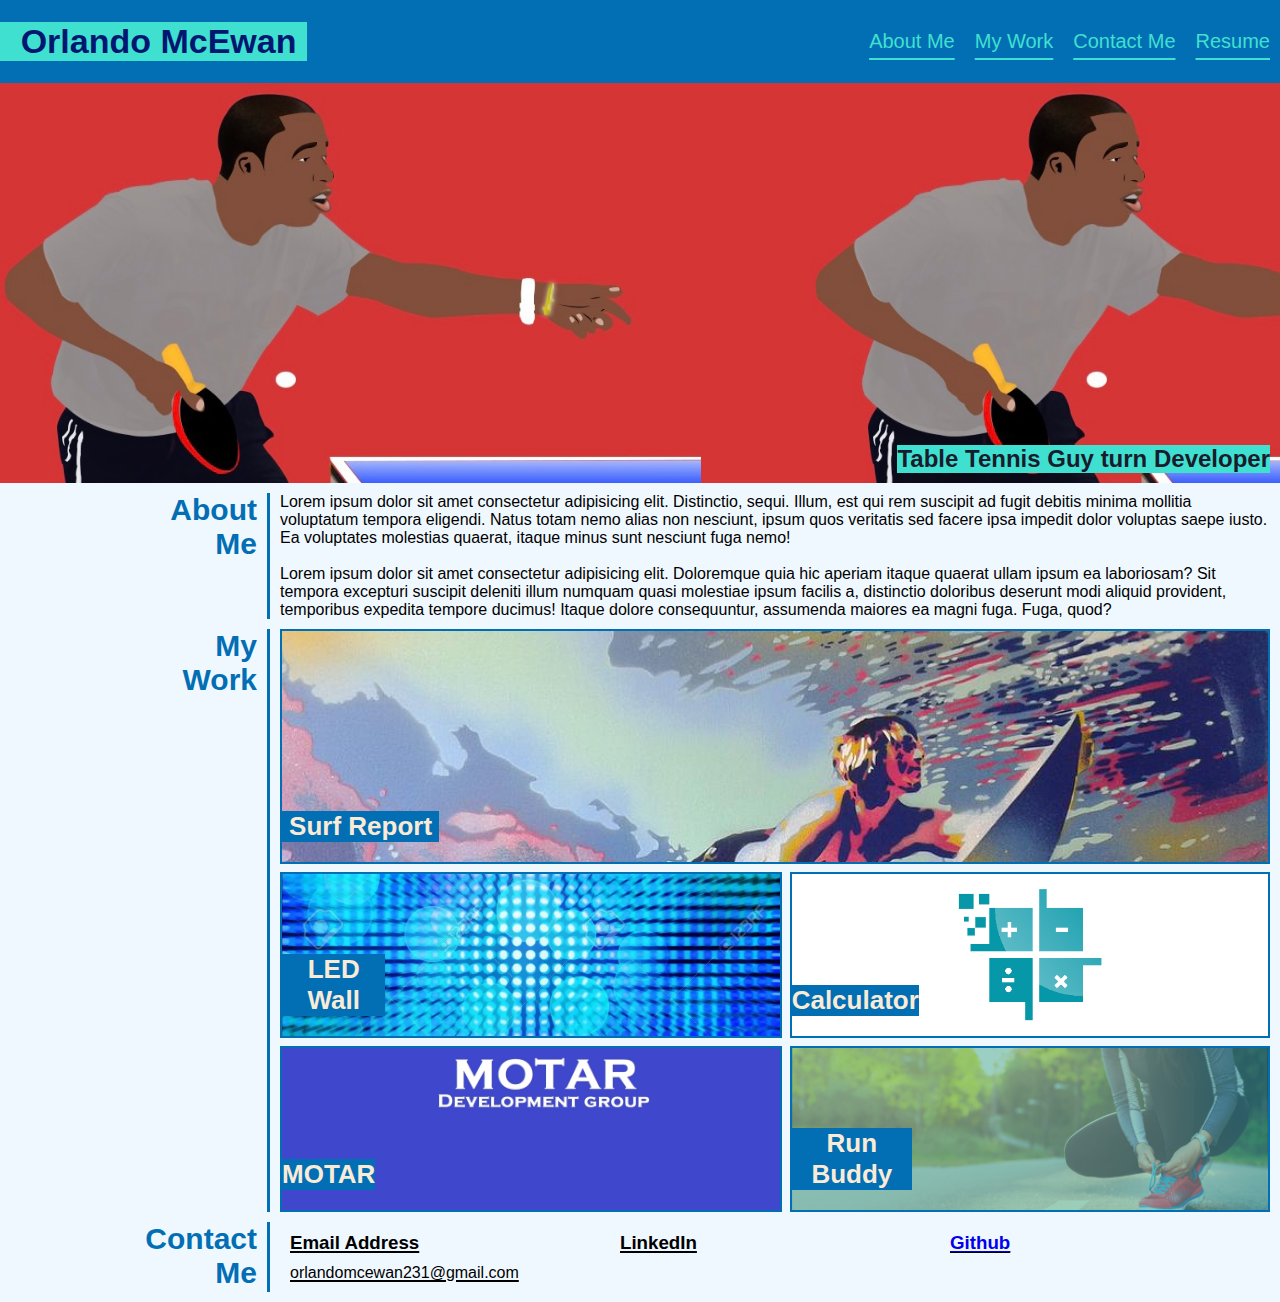
==== commit e2080e2d: "styling my work section" ====
--- a/index.html
+++ b/index.html
@@ -79,16 +79,14 @@
         <div class="surf-report">
           <h3>
             <a>
-              <p>Surf</p>
-              <p>Report</p>
+              <p>Surf Report</p>
             </a>
           </h3>
         </div>
         <div class="led-wall">
           <h3>
             <a>
-              <p>LED</p>
-              <p>Wall</p>
+              <p>LED Wall</p>
             </a>
           </h3>
         </div>
@@ -107,8 +105,7 @@
         <div class="run-buddy">
           <h3>
             <a href="https://omcewan.github.io/run-buddy/">
-              <p>Run</p>
-              <p>Buddy</p>
+              <p>Run Buddy</p>
             </a>
           </h3>
         </div>
@@ -125,21 +122,17 @@
       </div>
       <section class="personal-info">
         <div>
-          <h3>Telephone</h3>
-          <p>123-456-7890</p>
+          <h3>Email Address</h3>
+          <p>orlandomcewan231@gmail.com</p>
         </div>
         <div>
-          <h3>Email Address</h3>
-          <p>johndoe@mail.com</p>
+          <h3>LinkedIn</h3>
         </div>
+
         <div>
-          <h3>Facebook</h3>
-        </div>
-        <div>
-          <h3>GitHub</h3>
-        </div>
-        <div>
-          <h3>Spotify</h3>
+          <h3>
+            <a href="https://github.com/omcewan">Github</a>
+          </h3>
         </div>
       </section>
     </section>
--- a/assets/css/stylesheet.css
+++ b/assets/css/stylesheet.css
@@ -19,12 +19,12 @@
 }
 
 header h1 {
-    background-color: turquoise;
-    padding-left: 10px;
-    flex-basis: 24%;
-    align-self: center;
-    font-size: 34px;
-    text-align: center;
+  background-color: turquoise;
+  padding-left: 10px;
+  flex-basis: 24%;
+  align-self: center;
+  font-size: 34px;
+  text-align: center;
 }
 
 header h1 a {
@@ -33,8 +33,8 @@
 }
 
 header nav {
-    display: flex;
-    align-items: center;
+  display: flex;
+  align-items: center;
 }
 
 header nav ul {
@@ -92,6 +92,7 @@
 .my-info h2 {
   text-align: right;
   color: rgb(2 110 180);
+  font-size: 30px;
 }
 
 .my-info article {
@@ -119,6 +120,7 @@
 .my-work h2 {
   text-align: right;
   color: rgb(2 110 180);
+  font-size: 30px;
 }
 
 div.projects {
@@ -139,7 +141,6 @@
   padding: 100px;
   display: flex;
   flex-flow: row wrap;
-  justify-content: flex-start;
   background-image: url("../images/surf-img.jpeg");
   background-position: center;
   background-size: cover;
@@ -154,9 +155,9 @@
   position: relative;
   top: 80px;
   right: 100px;
-  text-align: right;
-  width: fit-content;
-  padding: 10px;
+  flex-basis: 20%;
+  text-align: center;
+  font-size: 26px;
 }
 
 .surf-report a {
@@ -165,6 +166,8 @@
 }
 
 div.led-wall {
+  display: flex;
+  flex-flow: row wrap;
   flex-basis: 50%;
   border: solid 2px rgb(2 110 180);
   margin: 4px 4px 4px 0;
@@ -183,9 +186,10 @@
   position: relative;
   top: 30px;
   right: 50px;
-  text-align: right;
-  width: fit-content;
-  padding: 10px;
+  text-align: center;
+  flex-basis: 26%;
+  align-self: flex-end;
+  font-size: 26px;
 }
 
 .led-wall a {
@@ -194,6 +198,8 @@
 }
 
 div.calculator {
+  display: flex;
+  flex-flow: row wrap;
   border: solid 2px rgb(2 110 180);
   margin: 4px 0px 4px 4px;
   flex-grow: 50;
@@ -212,9 +218,10 @@
   position: relative;
   top: 30px;
   right: 50px;
-  text-align: right;
-  width: fit-content;
-  padding: 10px;
+  text-align: center;
+  flex-basis: 20%;
+  align-self: flex-end;
+  font-size: 26px;
 }
 
 .calculator a {
@@ -223,12 +230,14 @@
 }
 
 div.motar {
+  display: flex;
+  flex-flow: row wrap;
   flex-basis: 50%;
   border: solid 2px rgb(2 110 180);
   margin: 4px 4px 0px 0;
   padding: 50px;
   background-image: url("../images/motar.jpg");
-  background-position: center;
+  background-position-y: -50px;
   background-size: cover;
 }
 
@@ -246,13 +255,15 @@
   position: relative;
   top: 30px;
   right: 50px;
-  text-align: right;
-  width: fit-content;
-  padding: 10px;
-  color: antiquewhite;
+  text-align: center;
+  flex-basis: 20%;
+  align-self: flex-end;
+  font-size: 26px;
 }
 
 div.run-buddy {
+    display: flex;
+    flex-flow: row wrap;
   border: solid 2px rgb(2 110 180);
   margin: 4px 0px 0px 4px;
   flex-grow: 50;
@@ -271,9 +282,10 @@
   position: relative;
   top: 30px;
   right: 50px;
-  text-align: right;
-  width: fit-content;
-  padding: 10px;
+  text-align: center;
+  flex-basis: 32%;
+  align-self: flex-end;
+  font-size: 26px;
 }
 
 .run-buddy a {
@@ -299,6 +311,7 @@
 .contact-info h2 {
   text-align: right;
   color: rgb(2 110 180);
+  font-size: 30px;
 }
 
 .personal-info {
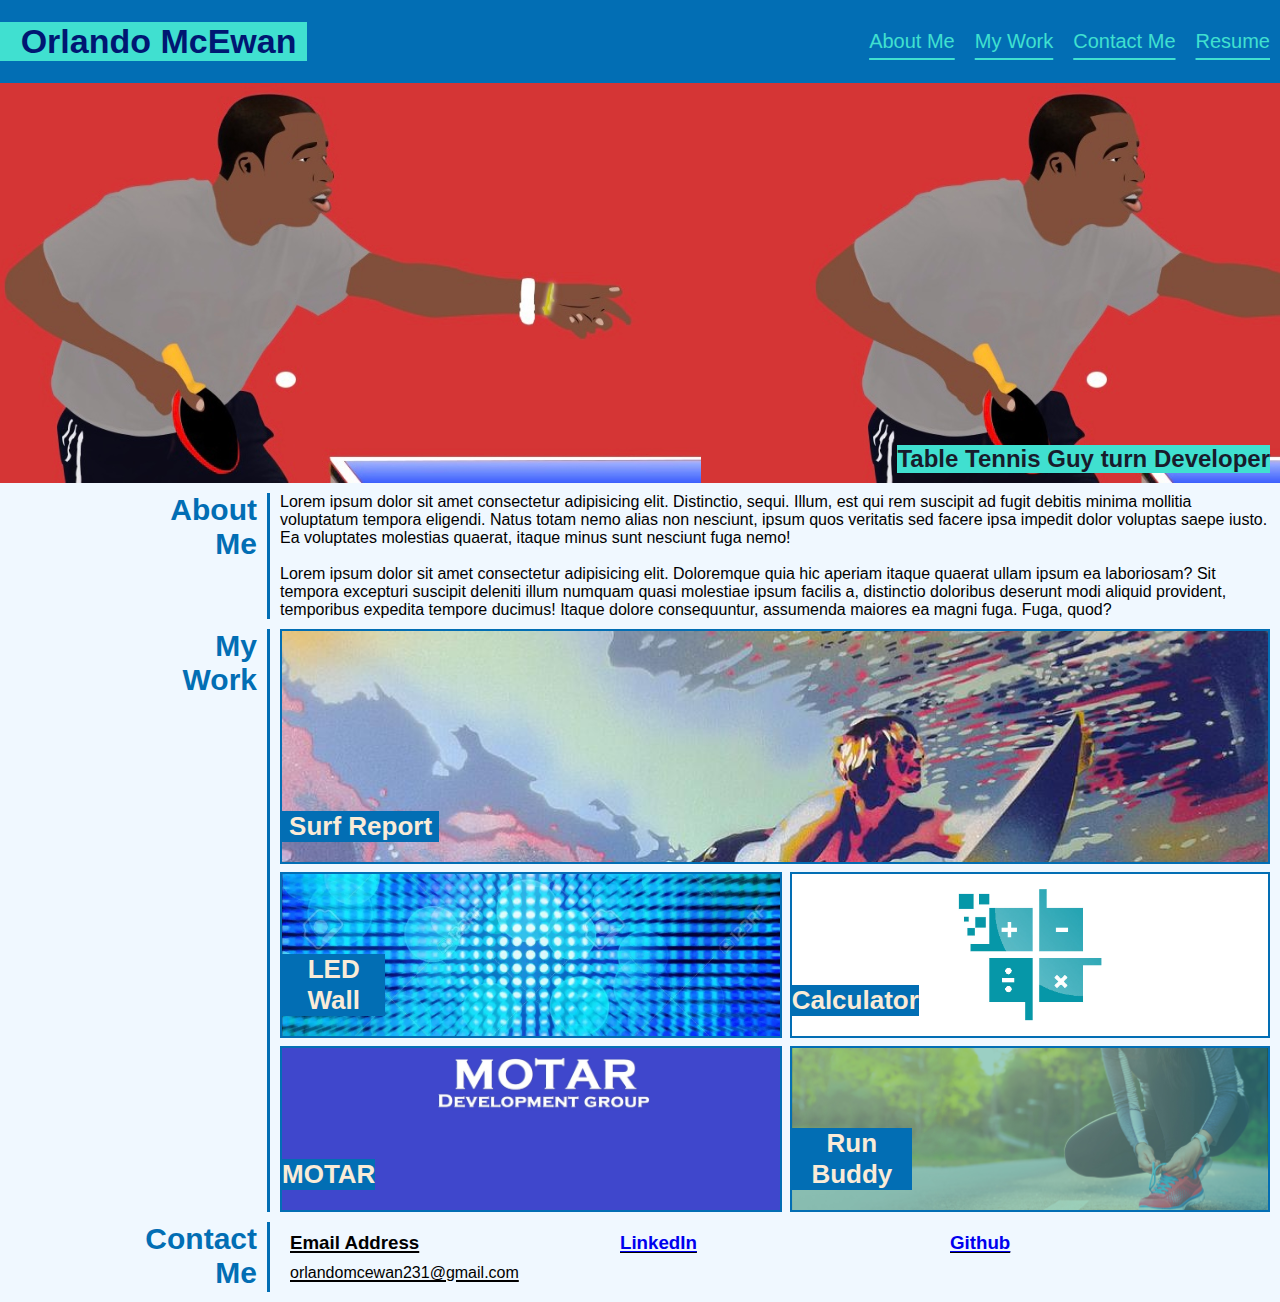
==== commit 7e7ead07: "add linkedIn link" ====
--- a/index.html
+++ b/index.html
@@ -97,14 +97,14 @@
         </div>
         <div class="motar">
           <h3>
-            <a href="https://rickylovescode.github.io/MOTAR/">
+            <a href="https://rickylovescode.github.io/MOTAR/" target="_blank">
               <p>MOTAR</p>
             </a>
           </h3>
         </div>
         <div class="run-buddy">
           <h3>
-            <a href="https://omcewan.github.io/run-buddy/">
+            <a href="https://omcewan.github.io/run-buddy/" target="_blank">
               <p>Run Buddy</p>
             </a>
           </h3>
@@ -126,12 +126,14 @@
           <p>orlandomcewan231@gmail.com</p>
         </div>
         <div>
-          <h3>LinkedIn</h3>
+          <h3>
+            <a href="https://www.linkedin.com/in/orlando-mcewan-17088ba9/" target= "_blank">LinkedIn</a>
+          </h3>
         </div>
 
         <div>
           <h3>
-            <a href="https://github.com/omcewan">Github</a>
+            <a href="https://github.com/omcewan" target="_blank">Github</a>
           </h3>
         </div>
       </section>
--- a/assets/css/stylesheet.css
+++ b/assets/css/stylesheet.css
@@ -59,7 +59,6 @@
   background-image: url("../images/IMG_0359_Original.jpg");
   background-size: contain;
   background-position-x: -110px;
-  /* padding: 500px; */
   height: 400px;
   display: flex;
   flex-flow: row wrap;
@@ -262,8 +261,8 @@
 }
 
 div.run-buddy {
-    display: flex;
-    flex-flow: row wrap;
+  display: flex;
+  flex-flow: row wrap;
   border: solid 2px rgb(2 110 180);
   margin: 4px 0px 0px 4px;
   flex-grow: 50;
@@ -342,15 +341,48 @@
 
 /* MEDIA QUERY FOR SMALLER DESKTOPS SCREENS AND SMALLER */
 
-@media screen and (max-width: 980px) {
+@media screen and (max-width: 1024px) {
   .hero {
     padding: 220px;
+    background-position-x: 2px;
+  }
+
+  header h1 {
+    font-size: 28px;
   }
 
   .hero h2 {
-    left: 205px;
-    top: 200px;
+    position: relative;
+    left: 220px;
+    top: 175px;
+  }
+
+  .my-info h2,
+  .my-work h2,
+  .contact-info h2 {
+    font-size: 26px;
+  }
+
+  .surf-report h3 {
     font-size: 20px;
+  }
+
+  .led-wall h3,
+  .run-buddy h3 {
+    flex-basis: 50%;
+    font-size: 20px;
+  }
+
+  .calculator h3,
+  .motar h3 {
+    font-size: 20px;
+  }
+
+  .motar h3 {
+    font-size: 20px;
+  }
+  div .motar {
+    background-position-y: -30px;
   }
 
   .personal-info h3 {
@@ -358,7 +390,7 @@
   }
 
   .personal-info p {
-    font-size: 16px;
+    font-size: 14px;
   }
 
   .personal-info div {
@@ -368,23 +400,54 @@
 
 /* MEDIA QUERY FOR TABLETS AND SMALLER */
 @media screen and (max-width: 768px) {
+  header h1 {
+    font-size: 20px;
+  }
+
+  header nav ul li a {
+    font-size: 12px;
+  }
+
   .hero {
-    padding: 170px;
+    padding: 200px;
+    background-size: cover;
   }
 
   .hero h2 {
-    left: 156px;
-    top: 156px;
-    font-size: 20px;
-    flex-basis: 0%;
+    left: 200px;
+    top: 160px;
+    font-size: 18px;
+    flex-basis: 81%;
+  }
+
+  .my-info h2,
+  .my-work h2,
+  .contact-info h2 {
+    font-size: 22px;
+  }
+
+  .surf-report h3 {
+    flex-basis: 30%;
+    font-size: 16px;
+  }
+
+  .led-wall h3,
+  .run-buddy h3 {
+    flex-basis: 50%;
+    font-size: 16px;
+  }
+
+  .calculator h3,
+  .motar h3 {
+    font-size: 16px;
   }
 
   .personal-info h3 {
-    font-size: 18px;
+    font-size: 16px;
   }
 
   .personal-info p {
-    font-size: 16px;
+    font-size: 12px;
   }
 
   .personal-info div {
@@ -395,58 +458,54 @@
 /* MEDIA QUERY FOR PHONE SCREENS AND SMALLER */
 @media screen and (max-width: 575px) {
   header h1 {
-    padding: 0 0 0 8px;
-  }
-
-  header h1 a {
+    font-size: 12px;
+  }
+
+  header nav ul li a {
+    font-size: 10px;
+  }
+
+  .hero {
+    padding: 200px;
+    background-size: cover;
+    background-position-x: -110px;
+  }
+
+  .hero h2 {
+    left: 200px;
+    top: 86px;
     font-size: 20px;
-  }
-
-  header nav ul li a {
-    padding: 10px 4px;
-    font-size: 14px;
-  }
-
-  .hero {
-    padding: 126px;
-  }
-
-  .hero h2 {
-    left: 114px;
-    top: 118px;
+    flex-basis: 100%;
+  }
+
+  .my-info h2,
+  .my-work h2,
+  .contact-info h2 {
     font-size: 16px;
-  }
-
-  .my-info p {
-    font-size: 20px;
   }
 
   .my-info article p {
     font-size: 12px;
   }
 
-  .my-work p {
-    font-size: 20px;
+  div .surf-report {
+    flex-basis: 100%;
   }
 
   div.led-wall {
-    flex-basis: 47%;
+    flex-basis: 100%;
   }
 
   div.calculator {
-    flex-grow: 49;
+    flex-basis: 100%;
   }
 
   div.motar {
-    flex-basis: 47%;
+    flex-basis: 100%;
   }
 
   div.run-buddy {
-    flex-grow: 49;
-  }
-
-  .contact-info p {
-    font-size: 20px;
+    flex-basis: 100%;
   }
 
   .personal-info h3 {
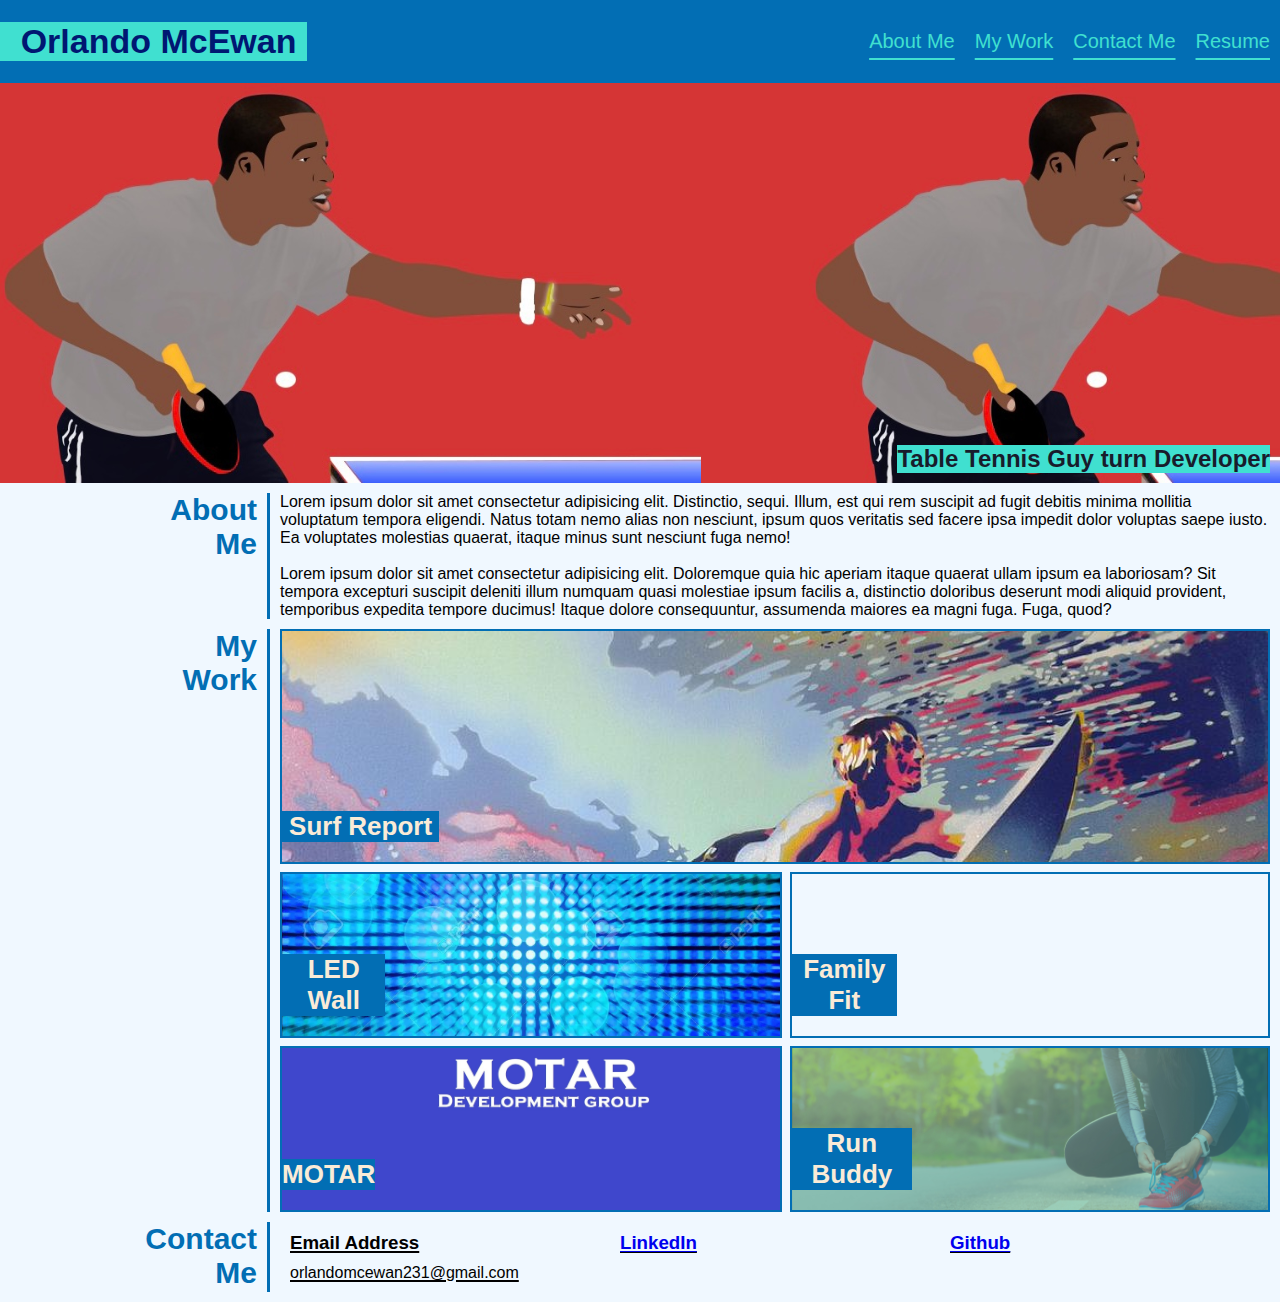
==== commit d56f32bd: "add new project, family fit, to my profolito and a link to the site" ====
--- a/index.html
+++ b/index.html
@@ -90,9 +90,11 @@
             </a>
           </h3>
         </div>
-        <div class="calculator">
+        <div class="family">
           <h3>
-            <a> Calculator </a>
+            <a href="https://evening-fjord-78812.herokuapp.com/" target="_blank">
+              <p>Family Fit</p>
+            </a>
           </h3>
         </div>
         <div class="motar">
@@ -127,7 +129,11 @@
         </div>
         <div>
           <h3>
-            <a href="https://www.linkedin.com/in/orlando-mcewan-17088ba9/" target= "_blank">LinkedIn</a>
+            <a
+              href="https://www.linkedin.com/in/orlando-mcewan-17088ba9/"
+              target="_blank"
+              >LinkedIn</a
+            >
           </h3>
         </div>
 
--- a/assets/css/stylesheet.css
+++ b/assets/css/stylesheet.css
@@ -196,34 +196,34 @@
   color: antiquewhite;
 }
 
-div.calculator {
+div.family {
   display: flex;
   flex-flow: row wrap;
   border: solid 2px rgb(2 110 180);
   margin: 4px 0px 4px 4px;
   flex-grow: 50;
   padding: 50px;
-  background-image: url("../images/calculator-img.jpeg");
-  background-position: center;
+  background-image: url("../images/family_fit.png");
+  background-position-y: 5px;
   background-size: cover;
 }
 
-div.calculator:hover {
+div.family:hover {
   opacity: 0.5;
 }
 
-.calculator h3 {
+.family h3 {
   background-color: rgb(2 110 180);
   position: relative;
   top: 30px;
   right: 50px;
   text-align: center;
-  flex-basis: 20%;
+  flex-basis: 28%;
   align-self: flex-end;
   font-size: 26px;
 }
 
-.calculator a {
+.family a {
   text-decoration: none;
   color: antiquewhite;
 }
@@ -373,7 +373,7 @@
     font-size: 20px;
   }
 
-  .calculator h3,
+  .family h3,
   .motar h3 {
     font-size: 20px;
   }
@@ -437,7 +437,7 @@
     font-size: 16px;
   }
 
-  .calculator h3,
+  .family h3,
   .motar h3 {
     font-size: 16px;
   }
@@ -496,7 +496,7 @@
     flex-basis: 100%;
   }
 
-  div.calculator {
+  div.family {
     flex-basis: 100%;
   }
 
